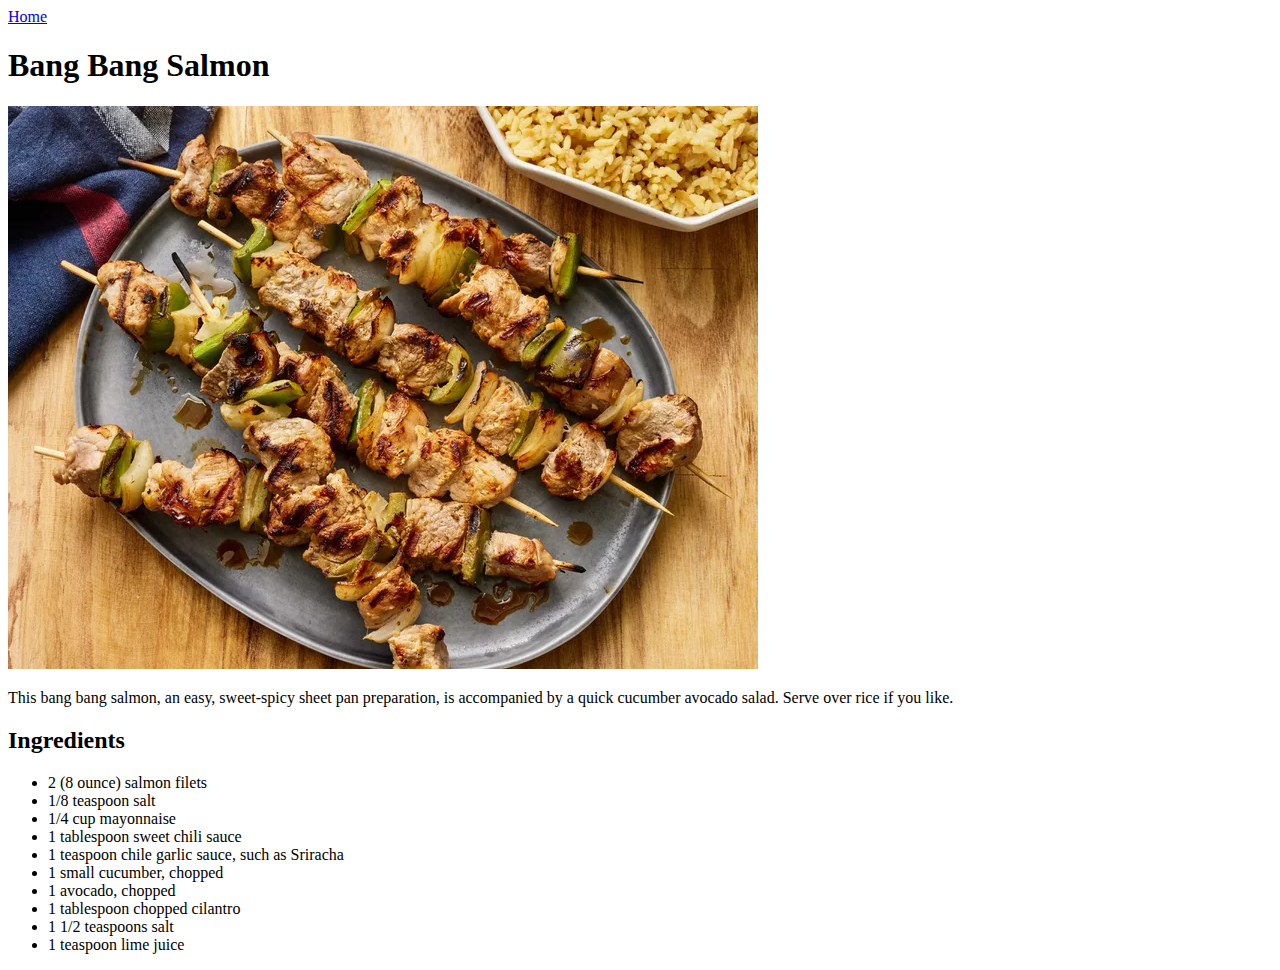
==== recipes/bang-bang-salmon.html @ b09e1bde "Added new recipes" ====
<!DOCTYPE html>
<html lang="en">
  <head>
    <meta charset="UTF-8" />
    <meta name="viewport" content="width=device-width, initial-scale=1.0" />
    <title>Bang Bang Salmon</title>
  </head>
  <body>
    <a href="../index.html">Home</a>
    <h1>Bang Bang Salmon</h1>
    <img src="../img/souvlaki.webp" alt="Finished Simple image" />
    <p>
      This bang bang salmon, an easy, sweet-spicy sheet pan preparation, is
      accompanied by a quick cucumber avocado salad. Serve over rice if you
      like.
    </p>
    <h2>Ingredients</h2>
    <ul>
      <li>2 (8 ounce) salmon filets</li>

      <li>1/8 teaspoon salt</li>

      <li>1/4 cup mayonnaise</li>

      <li>1 tablespoon sweet chili sauce</li>

      <li>1 teaspoon chile garlic sauce, such as Sriracha</li>

      <li>1 small cucumber, chopped</li>

      <li>1 avocado, chopped</li>

      <li>1 tablespoon chopped cilantro</li>

      <li>1 1/2 teaspoons salt</li>

      <li>1 teaspoon lime juice</li>
    </ul>
  </body>
</html>
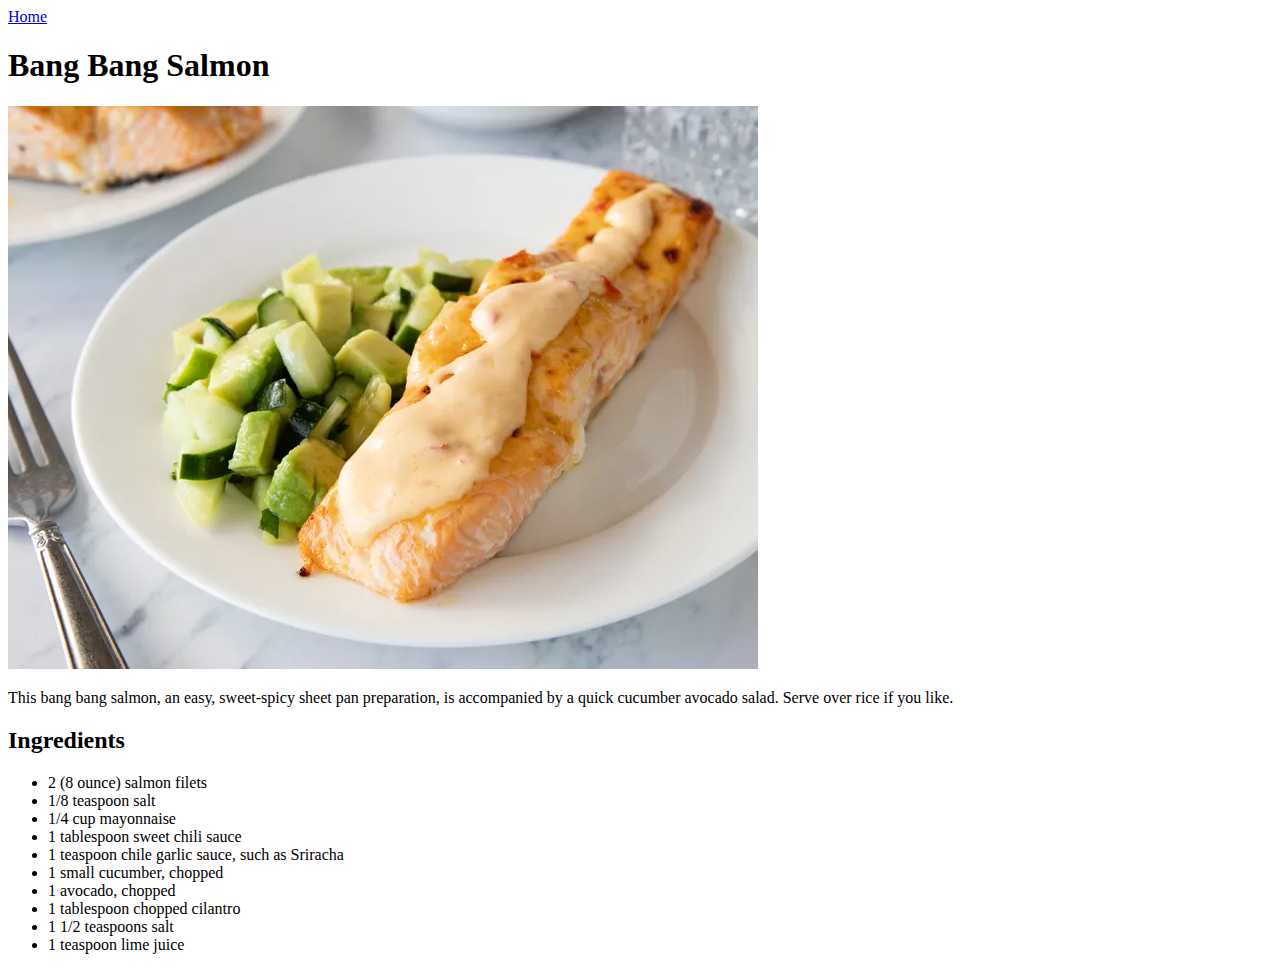
==== commit 2947d5bc: "Added salmon image" ====
--- a/recipes/bang-bang-salmon.html
+++ b/recipes/bang-bang-salmon.html
@@ -8,7 +8,7 @@
   <body>
     <a href="../index.html">Home</a>
     <h1>Bang Bang Salmon</h1>
-    <img src="../img/souvlaki.webp" alt="Finished Simple image" />
+    <img src="../img/salmon.webp" alt="Finished Simple image" />
     <p>
       This bang bang salmon, an easy, sweet-spicy sheet pan preparation, is
       accompanied by a quick cucumber avocado salad. Serve over rice if you
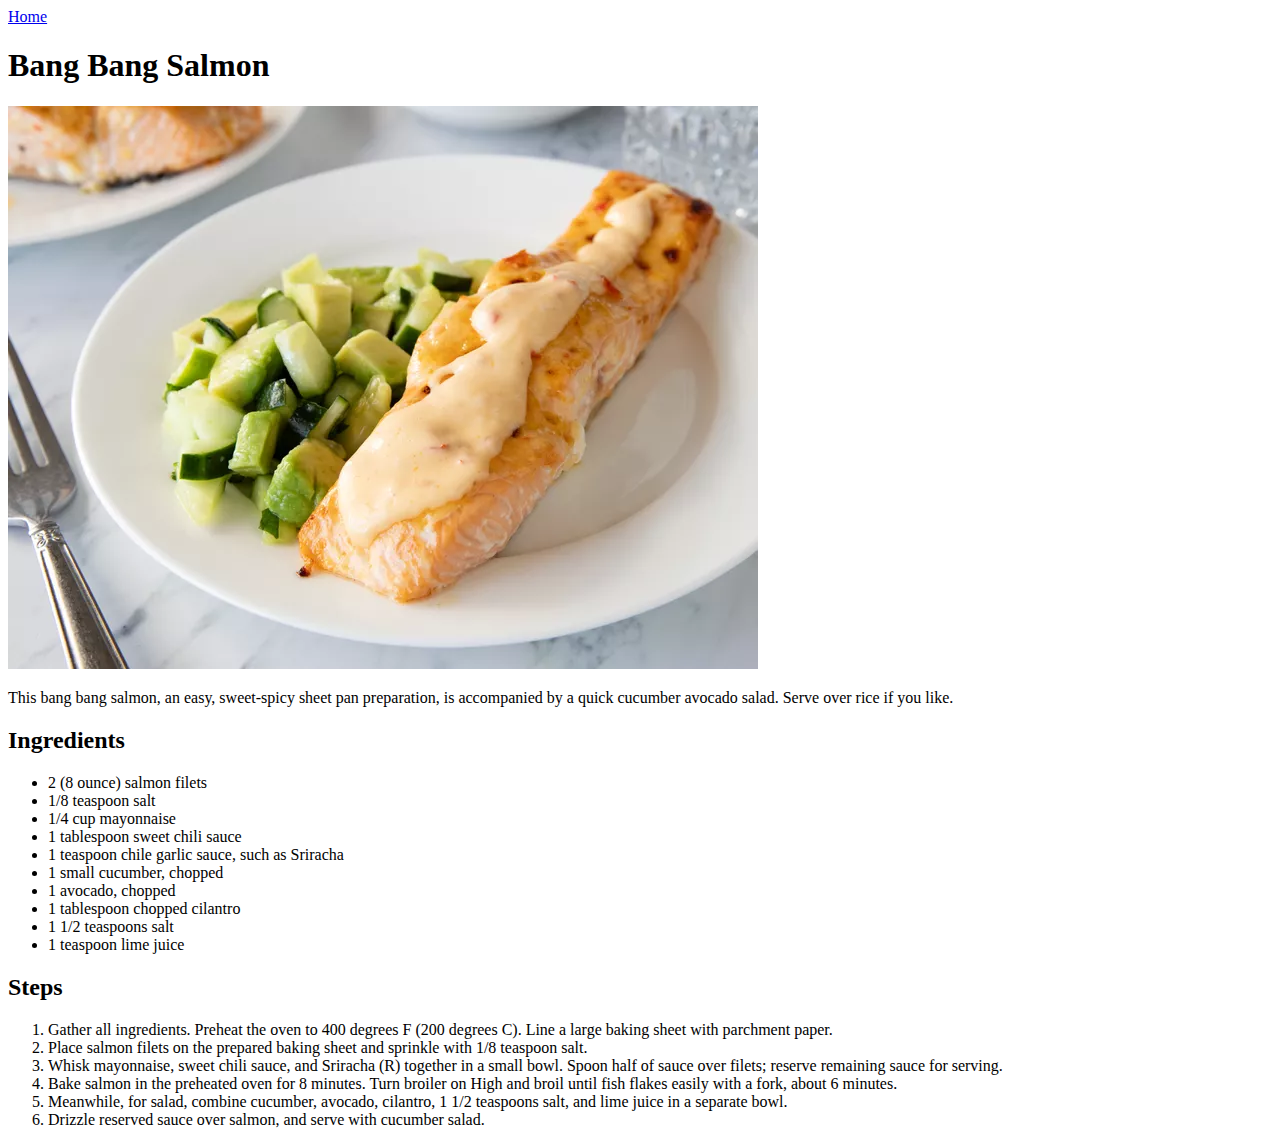
==== commit 8a912f1a: "Added steps for recipes" ====
--- a/recipes/bang-bang-salmon.html
+++ b/recipes/bang-bang-salmon.html
@@ -36,5 +36,32 @@
 
       <li>1 teaspoon lime juice</li>
     </ul>
+    <h2>Steps</h2>
+    <ol>
+      <li>
+        Gather all ingredients. Preheat the oven to 400 degrees F (200 degrees
+        C). Line a large baking sheet with parchment paper.
+      </li>
+      <li>
+        Place salmon filets on the prepared baking sheet and sprinkle with 1/8
+        teaspoon salt.
+      </li>
+      <li>
+        Whisk mayonnaise, sweet chili sauce, and Sriracha (R) together in a
+        small bowl. Spoon half of sauce over filets; reserve remaining sauce for
+        serving.
+      </li>
+      <li>
+        Bake salmon in the preheated oven for 8 minutes. Turn broiler on High
+        and broil until fish flakes easily with a fork, about 6 minutes.
+      </li>
+      <li>
+        Meanwhile, for salad, combine cucumber, avocado, cilantro, 1 1/2
+        teaspoons salt, and lime juice in a separate bowl.
+      </li>
+      <li>
+        Drizzle reserved sauce over salmon, and serve with cucumber salad.
+      </li>
+    </ol>
   </body>
 </html>
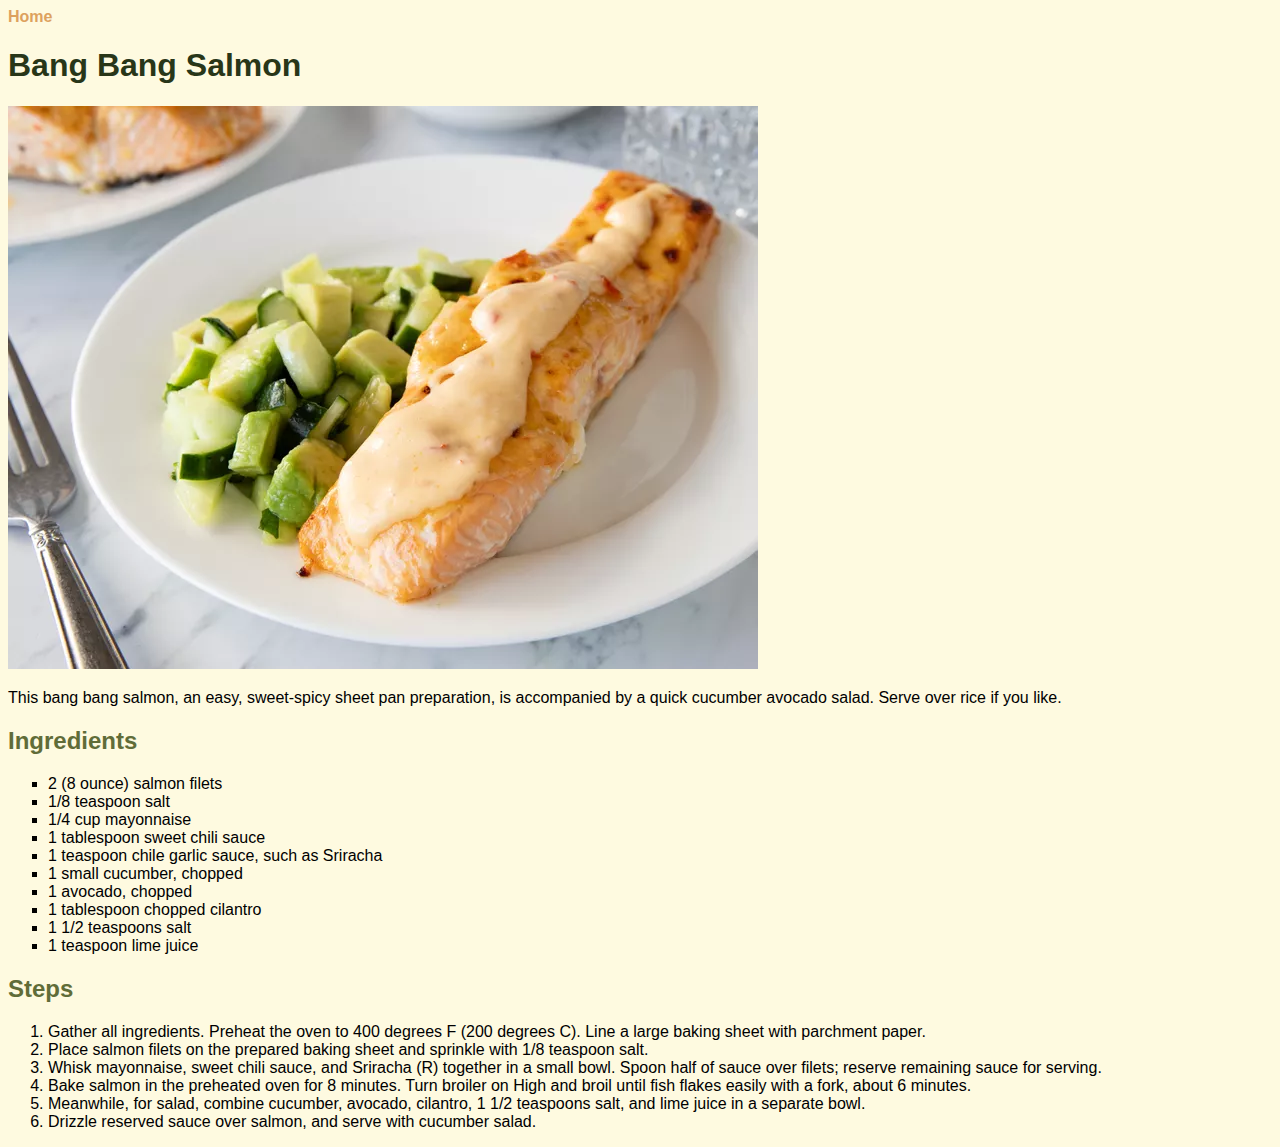
==== commit 7ff6f7fb: "Added basic css styling" ====
--- a/recipes/bang-bang-salmon.html
+++ b/recipes/bang-bang-salmon.html
@@ -4,6 +4,7 @@
     <meta charset="UTF-8" />
     <meta name="viewport" content="width=device-width, initial-scale=1.0" />
     <title>Bang Bang Salmon</title>
+    <link rel="stylesheet" href="../style.css" />
   </head>
   <body>
     <a href="../index.html">Home</a>
--- a/style.css
+++ b/style.css
@@ -0,0 +1,28 @@
+* {
+  font-family: Helvetica, sans-serif;
+  background-color: #fefae0;
+}
+
+h1 {
+  color: #283618;
+  font-weight: 800;
+}
+
+h2 {
+  color: #606c38;
+  font-weight: 700;
+}
+
+a {
+  color: #dda15e;
+  text-decoration: none;
+  font-weight: 600;
+}
+
+a:hover {
+  color: #bc6c25;
+}
+
+ul li {
+  list-style-type: square;
+}
